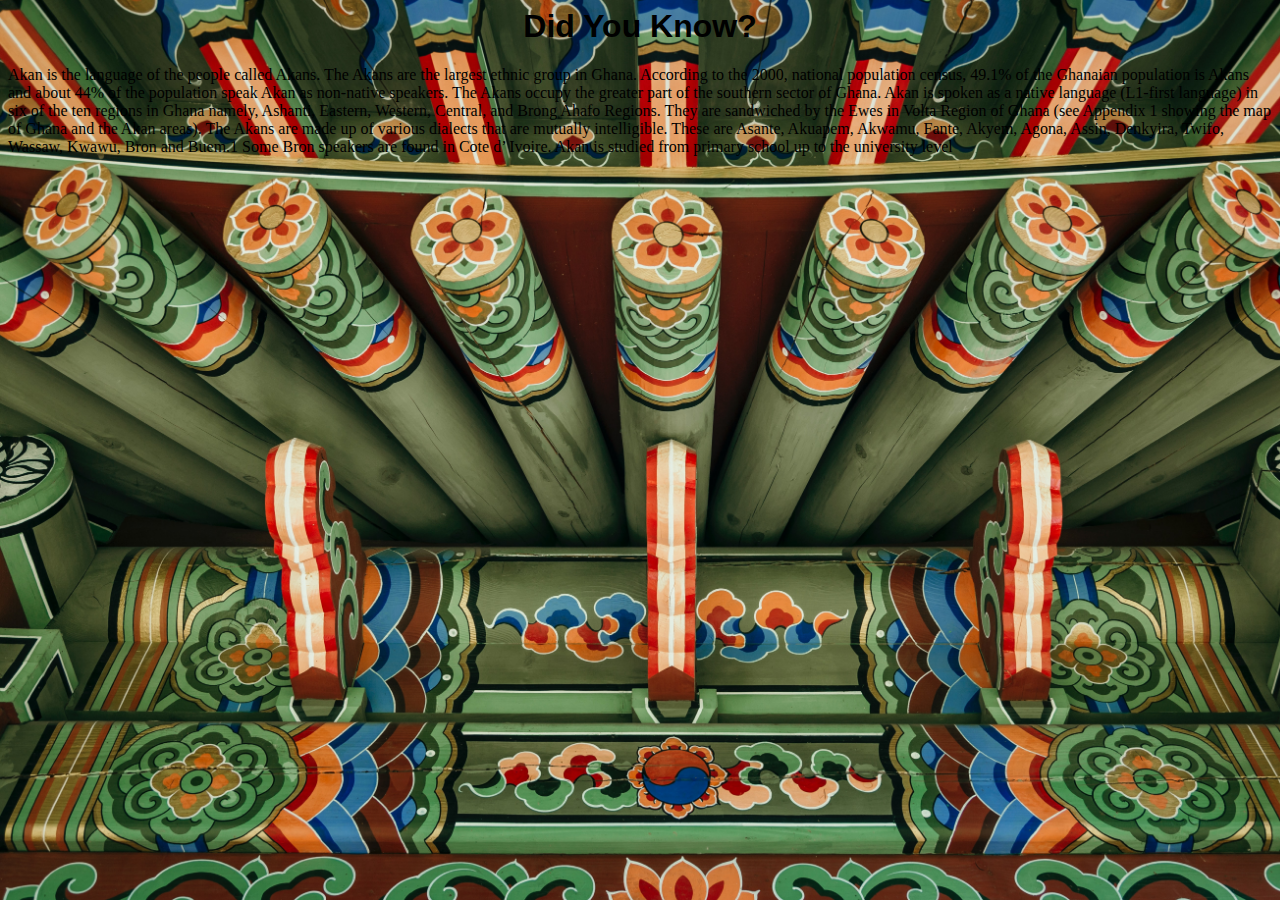
==== index.html @ c008cd91 "Add initial webpage with styling and background" ====
<html>
    <head>
        <title>Akan Name Generator</title>
        <link rel="stylesheet" href="https://stackpath.bootstrapcdn.com/bootstrap/4.5.0/css/bootstrap.min.css" integrity="sha384-9aIt2nRpC12Uk9gS9baDl411NQApFmC26EwAOH8WgZl5MYYxFfc+NcPb1dKGj7Sk" crossorigin="anonymous">
        <script src="https://stackpath.bootstrapcdn.com/bootstrap/4.5.0/js/bootstrap.min.js" integrity="sha384-OgVRvuATP1z7JjHLkuOU7Xw704+h835Lr+6QL9UvYjZE3Ipu6Tp75j7Bh/kR0JKI" crossorigin="anonymous"></script>
    </head>
    <body div style="background-image: url(traditional.jpg); background-size: cover;">
        <div class="jumbotron">
            <h1 style="text-align: center;font-weight: bolder;font-family: sans-serif;font-size: xx-large;">Did You Know?</h1>
            <p>Akan is the language of the people called Akans. The Akans are the largest ethnic group in Ghana. According to the 2000, national population census, 49.1% of the Ghanaian population is Akans and about 44% of the population speak Akan as non-native speakers. The Akans occupy the greater part of the southern sector of Ghana. Akan is spoken as a native language (L1-first language) in six of the ten regions in Ghana namely, Ashanti, Eastern, Western, Central, and Brong Ahafo Regions. They are sandwiched by the Ewes in Volta Region of Ghana (see Appendix 1 showing the map of Ghana and the Akan areas). The Akans are made up of various dialects that are mutually intelligible. These are Asante, Akuapem, Akwamu, Fante, Akyem, Agona, Assin, Denkyira, Twifo, Wassaw, Kwawu, Bron and Buem.1 Some Bron speakers are found in Cote d’ Ivoire. Akan is studied from primary school up to the university level</p>
           </div>
           <script src="js/index.js"></script>
    </body>
</html>
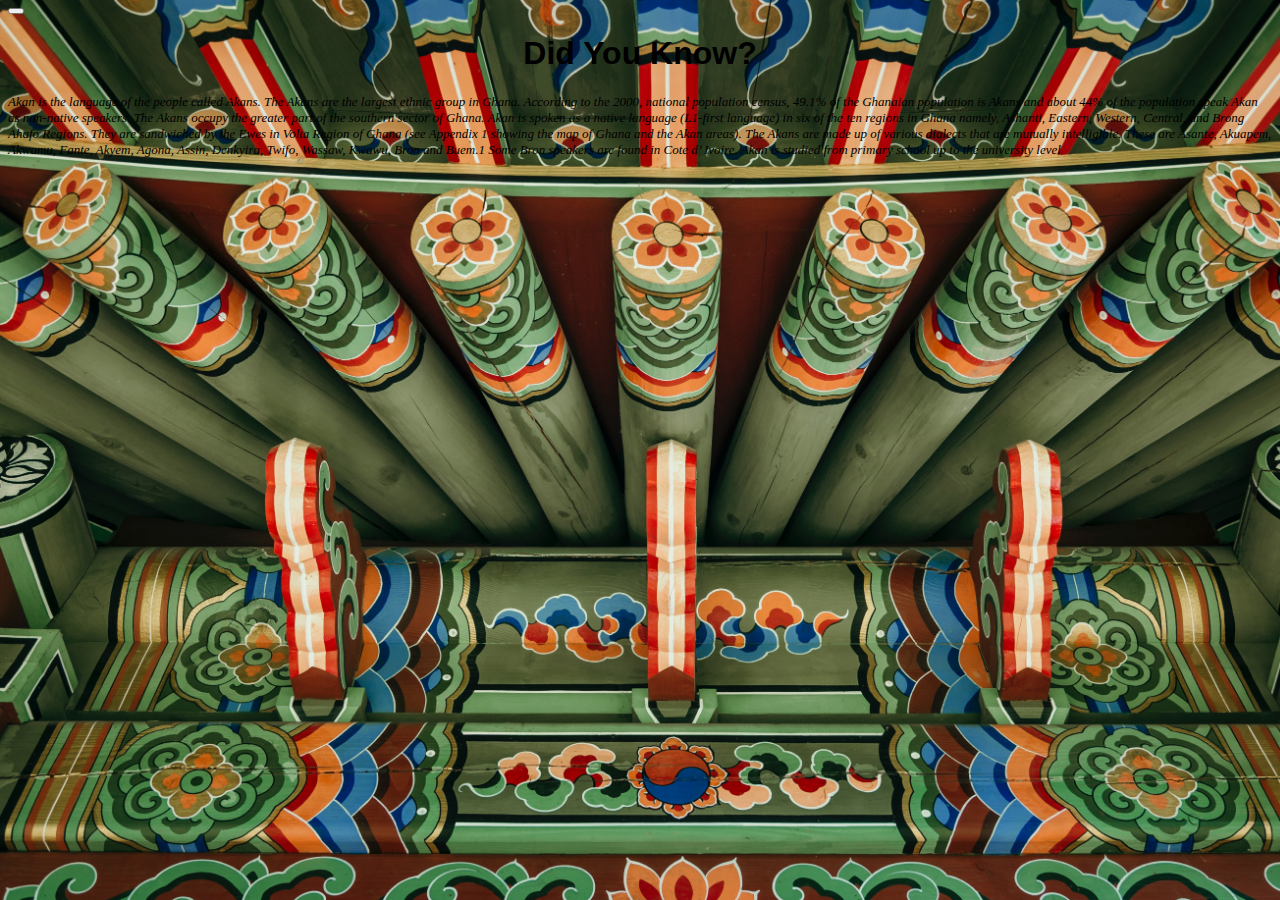
==== commit 75a06eb7: "formatted jumbotron and additiion of index.css" ====
--- a/index.html
+++ b/index.html
@@ -3,12 +3,18 @@
         <title>Akan Name Generator</title>
         <link rel="stylesheet" href="https://stackpath.bootstrapcdn.com/bootstrap/4.5.0/css/bootstrap.min.css" integrity="sha384-9aIt2nRpC12Uk9gS9baDl411NQApFmC26EwAOH8WgZl5MYYxFfc+NcPb1dKGj7Sk" crossorigin="anonymous">
         <script src="https://stackpath.bootstrapcdn.com/bootstrap/4.5.0/js/bootstrap.min.js" integrity="sha384-OgVRvuATP1z7JjHLkuOU7Xw704+h835Lr+6QL9UvYjZE3Ipu6Tp75j7Bh/kR0JKI" crossorigin="anonymous"></script>
+        <script src="css/index.css" rel="stylesheet" type="text/css" media="all"></script>
     </head>
     <body div style="background-image: url(traditional.jpg); background-size: cover;">
+        <div class="container">
         <div class="jumbotron">
+            <button type="button" class="btn btn-default" aria-label="Right Align">
+                <span class="glyphicon glyphicon-align-right" aria-hidden="true"></span>
+            </button>
             <h1 style="text-align: center;font-weight: bolder;font-family: sans-serif;font-size: xx-large;">Did You Know?</h1>
-            <p>Akan is the language of the people called Akans. The Akans are the largest ethnic group in Ghana. According to the 2000, national population census, 49.1% of the Ghanaian population is Akans and about 44% of the population speak Akan as non-native speakers. The Akans occupy the greater part of the southern sector of Ghana. Akan is spoken as a native language (L1-first language) in six of the ten regions in Ghana namely, Ashanti, Eastern, Western, Central, and Brong Ahafo Regions. They are sandwiched by the Ewes in Volta Region of Ghana (see Appendix 1 showing the map of Ghana and the Akan areas). The Akans are made up of various dialects that are mutually intelligible. These are Asante, Akuapem, Akwamu, Fante, Akyem, Agona, Assin, Denkyira, Twifo, Wassaw, Kwawu, Bron and Buem.1 Some Bron speakers are found in Cote d’ Ivoire. Akan is studied from primary school up to the university level</p>
-           </div>
+            <p style="font-size: small;font-style: italic;">Akan is the language of the people called Akans. The Akans are the largest ethnic group in Ghana. According to the 2000, national population census, 49.1% of the Ghanaian population is Akans and about 44% of the population speak Akan as non-native speakers. The Akans occupy the greater part of the southern sector of Ghana. Akan is spoken as a native language (L1-first language) in six of the ten regions in Ghana namely, Ashanti, Eastern, Western, Central, and Brong Ahafo Regions. They are sandwiched by the Ewes in Volta Region of Ghana (see Appendix 1 showing the map of Ghana and the Akan areas). The Akans are made up of various dialects that are mutually intelligible. These are Asante, Akuapem, Akwamu, Fante, Akyem, Agona, Assin, Denkyira, Twifo, Wassaw, Kwawu, Bron and Buem.1 Some Bron speakers are found in Cote d’ Ivoire. Akan is studied from primary school up to the university level</p>
+        </div>
+        </div>
            <script src="js/index.js"></script>
     </body>
 </html>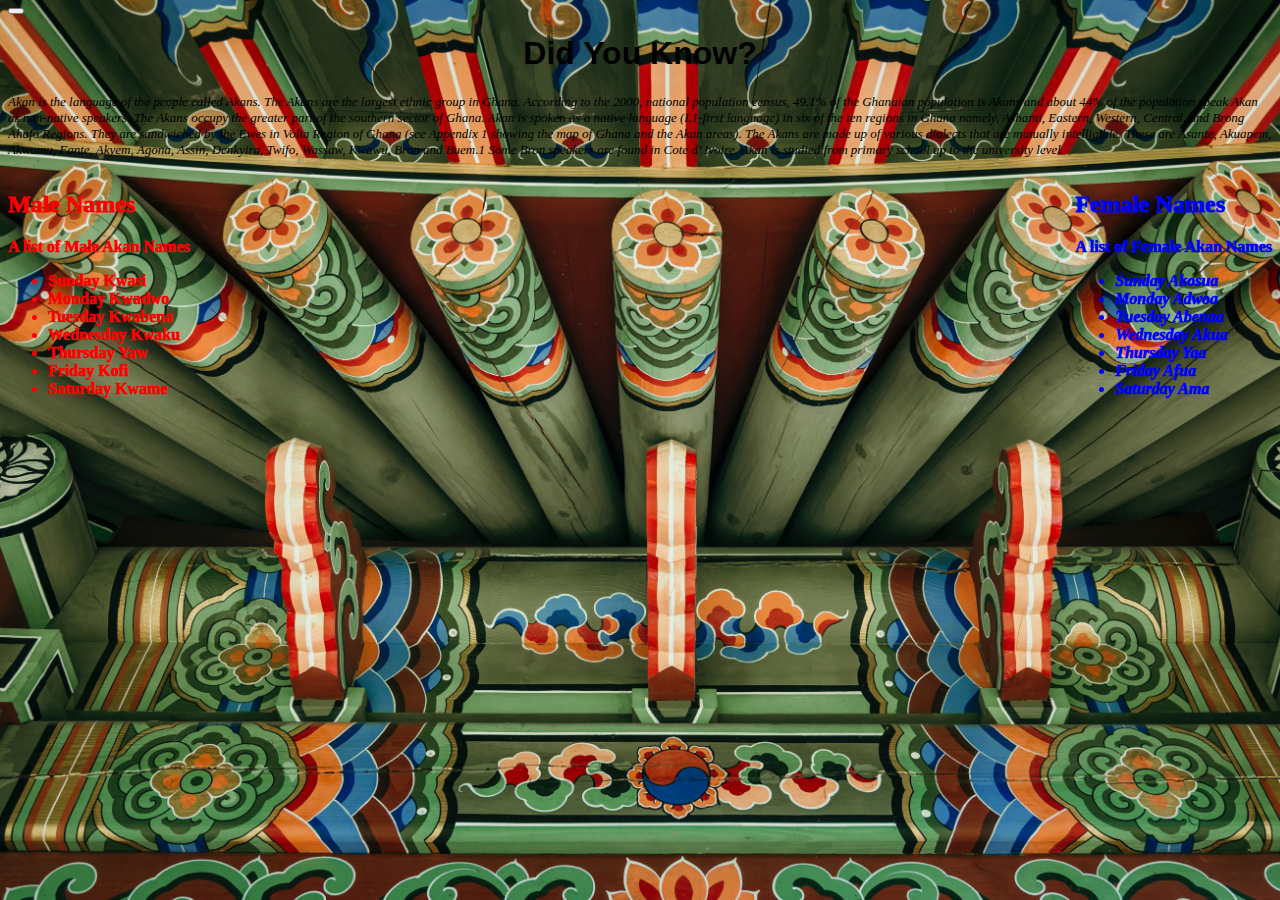
==== commit 85a0e947: "add new background image and sidebars" ====
--- a/index.html
+++ b/index.html
@@ -1,9 +1,9 @@
 <html>
     <head>
         <title>Akan Name Generator</title>
+        <script src="css/index.css" rel="stylesheet" type="text/css" media="all"></script>
         <link rel="stylesheet" href="https://stackpath.bootstrapcdn.com/bootstrap/4.5.0/css/bootstrap.min.css" integrity="sha384-9aIt2nRpC12Uk9gS9baDl411NQApFmC26EwAOH8WgZl5MYYxFfc+NcPb1dKGj7Sk" crossorigin="anonymous">
         <script src="https://stackpath.bootstrapcdn.com/bootstrap/4.5.0/js/bootstrap.min.js" integrity="sha384-OgVRvuATP1z7JjHLkuOU7Xw704+h835Lr+6QL9UvYjZE3Ipu6Tp75j7Bh/kR0JKI" crossorigin="anonymous"></script>
-        <script src="css/index.css" rel="stylesheet" type="text/css" media="all"></script>
     </head>
     <body div style="background-image: url(traditional.jpg); background-size: cover;">
         <div class="container">
@@ -14,6 +14,35 @@
             <h1 style="text-align: center;font-weight: bolder;font-family: sans-serif;font-size: xx-large;">Did You Know?</h1>
             <p style="font-size: small;font-style: italic;">Akan is the language of the people called Akans. The Akans are the largest ethnic group in Ghana. According to the 2000, national population census, 49.1% of the Ghanaian population is Akans and about 44% of the population speak Akan as non-native speakers. The Akans occupy the greater part of the southern sector of Ghana. Akan is spoken as a native language (L1-first language) in six of the ten regions in Ghana namely, Ashanti, Eastern, Western, Central, and Brong Ahafo Regions. They are sandwiched by the Ewes in Volta Region of Ghana (see Appendix 1 showing the map of Ghana and the Akan areas). The Akans are made up of various dialects that are mutually intelligible. These are Asante, Akuapem, Akwamu, Fante, Akyem, Agona, Assin, Denkyira, Twifo, Wassaw, Kwawu, Bron and Buem.1 Some Bron speakers are found in Cote d’ Ivoire. Akan is studied from primary school up to the university level</p>
         </div>
+        <div class="container">
+        <div class="sidebar" style="float: left;">
+            <h2 style="color: red;font-weight: 999;">Male Names</h2>
+            <p style="color: red;font-weight: 999;">A list of Male Akan Names</p>
+            <ul style="color:red;font-weight: 999;">
+                <li>Sunday Kwasi</li>
+                <li>Monday Kwadwo</li>
+                <li>Tuesday Kwabena</li>
+                <li>Wednesday Kwaku</li>
+                <li>Thursday Yaw</li>
+                <li>Friday Kofi</li>
+                <li>Saturday Kwame</li>
+            </ul>
+        </div>
+        <div class="sidebar2" style="float: right;">
+            <h2 style="color: blue;font-weight: 999">Female Names</h2>
+            <p style="color: blue;font-weight: 999">A list of Female Akan Names</p>
+            <ul style="color:blue;font-weight: 999;font-style: italic;">
+                <li>Sunday Akosua</li>
+                <li>Monday Adwoa</li>
+                <li>Tuesday Abenaa</li>
+                <li>Wednesday Akua</li>
+                <li>Thursday Yaa</li>
+                <li>Friday Afua</li>
+                <li>Saturday Ama</li>
+            </ul>
+        </div>
+        
+        </div>
         </div>
            <script src="js/index.js"></script>
     </body>
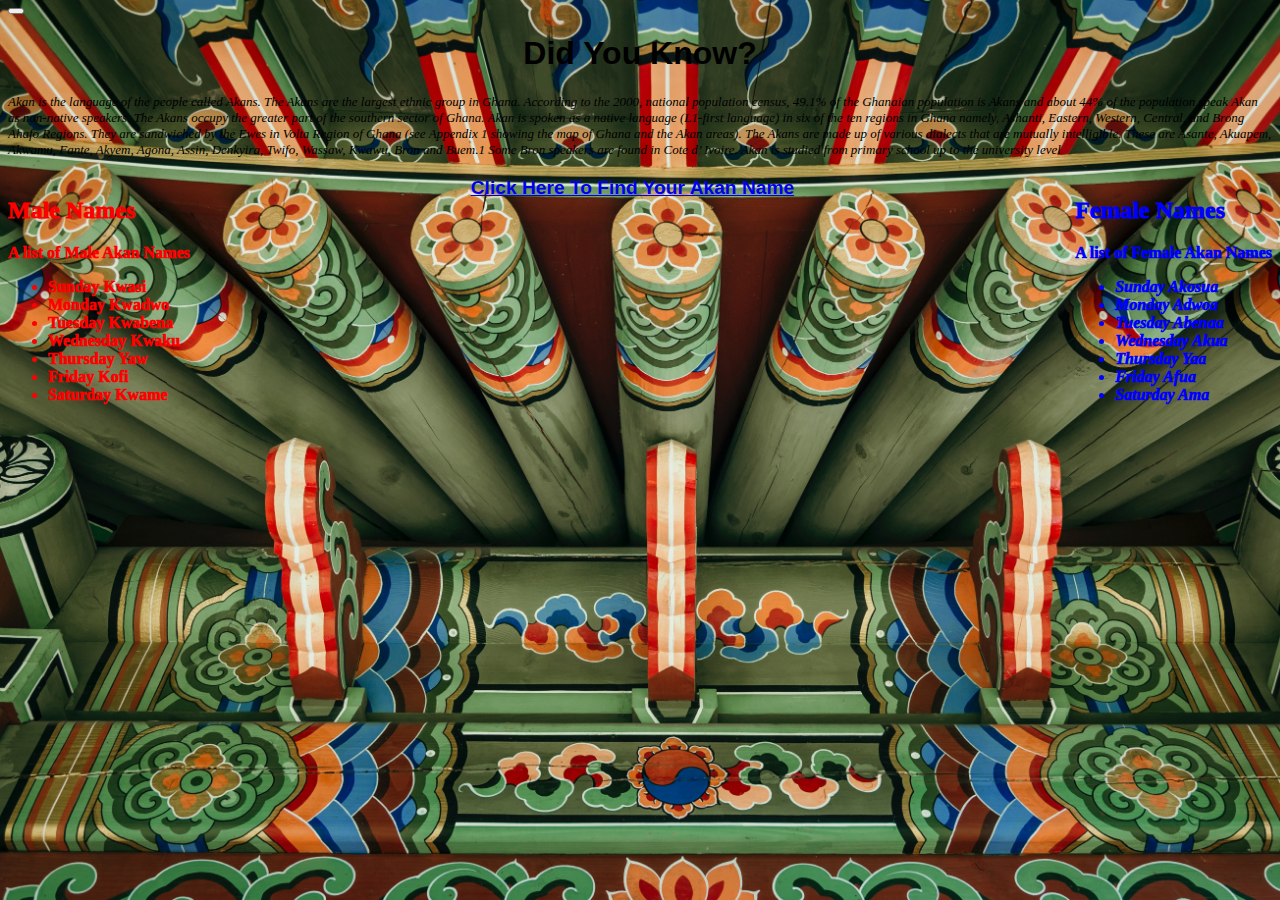
==== commit 79bc8bde: "add link to second page" ====
--- a/index.html
+++ b/index.html
@@ -1,9 +1,23 @@
 <html>
     <head>
         <title>Akan Name Generator</title>
-        <script src="css/index.css" rel="stylesheet" type="text/css" media="all"></script>
         <link rel="stylesheet" href="https://stackpath.bootstrapcdn.com/bootstrap/4.5.0/css/bootstrap.min.css" integrity="sha384-9aIt2nRpC12Uk9gS9baDl411NQApFmC26EwAOH8WgZl5MYYxFfc+NcPb1dKGj7Sk" crossorigin="anonymous">
         <script src="https://stackpath.bootstrapcdn.com/bootstrap/4.5.0/js/bootstrap.min.js" integrity="sha384-OgVRvuATP1z7JjHLkuOU7Xw704+h835Lr+6QL9UvYjZE3Ipu6Tp75j7Bh/kR0JKI" crossorigin="anonymous"></script>
+        <script src="css/index.css" rel="stylesheet" type="text/css" media="all"></script>
+        <style>
+            .button {
+              background-color: #4CAF50;
+              border: none;
+              color: whitesmoke;
+              padding: 7px 18px;
+              text-align: center;
+              text-decoration: none;
+              display: inline-block;
+              font-size: 20px;
+              margin: 4px 2px;
+              cursor: pointer;
+            }
+        </style>
     </head>
     <body div style="background-image: url(traditional.jpg); background-size: cover;">
         <div class="container">
@@ -41,7 +55,9 @@
                 <li>Saturday Ama</li>
             </ul>
         </div>
-        
+        <div>
+            <p style="text-align: center;font-family: Arial, Helvetica, sans-serif;font-size: larger;font-weight: 900;"><a href="page2.html">Click Here To Find Your Akan Name</a></p>
+        </div>
         </div>
         </div>
            <script src="js/index.js"></script>
